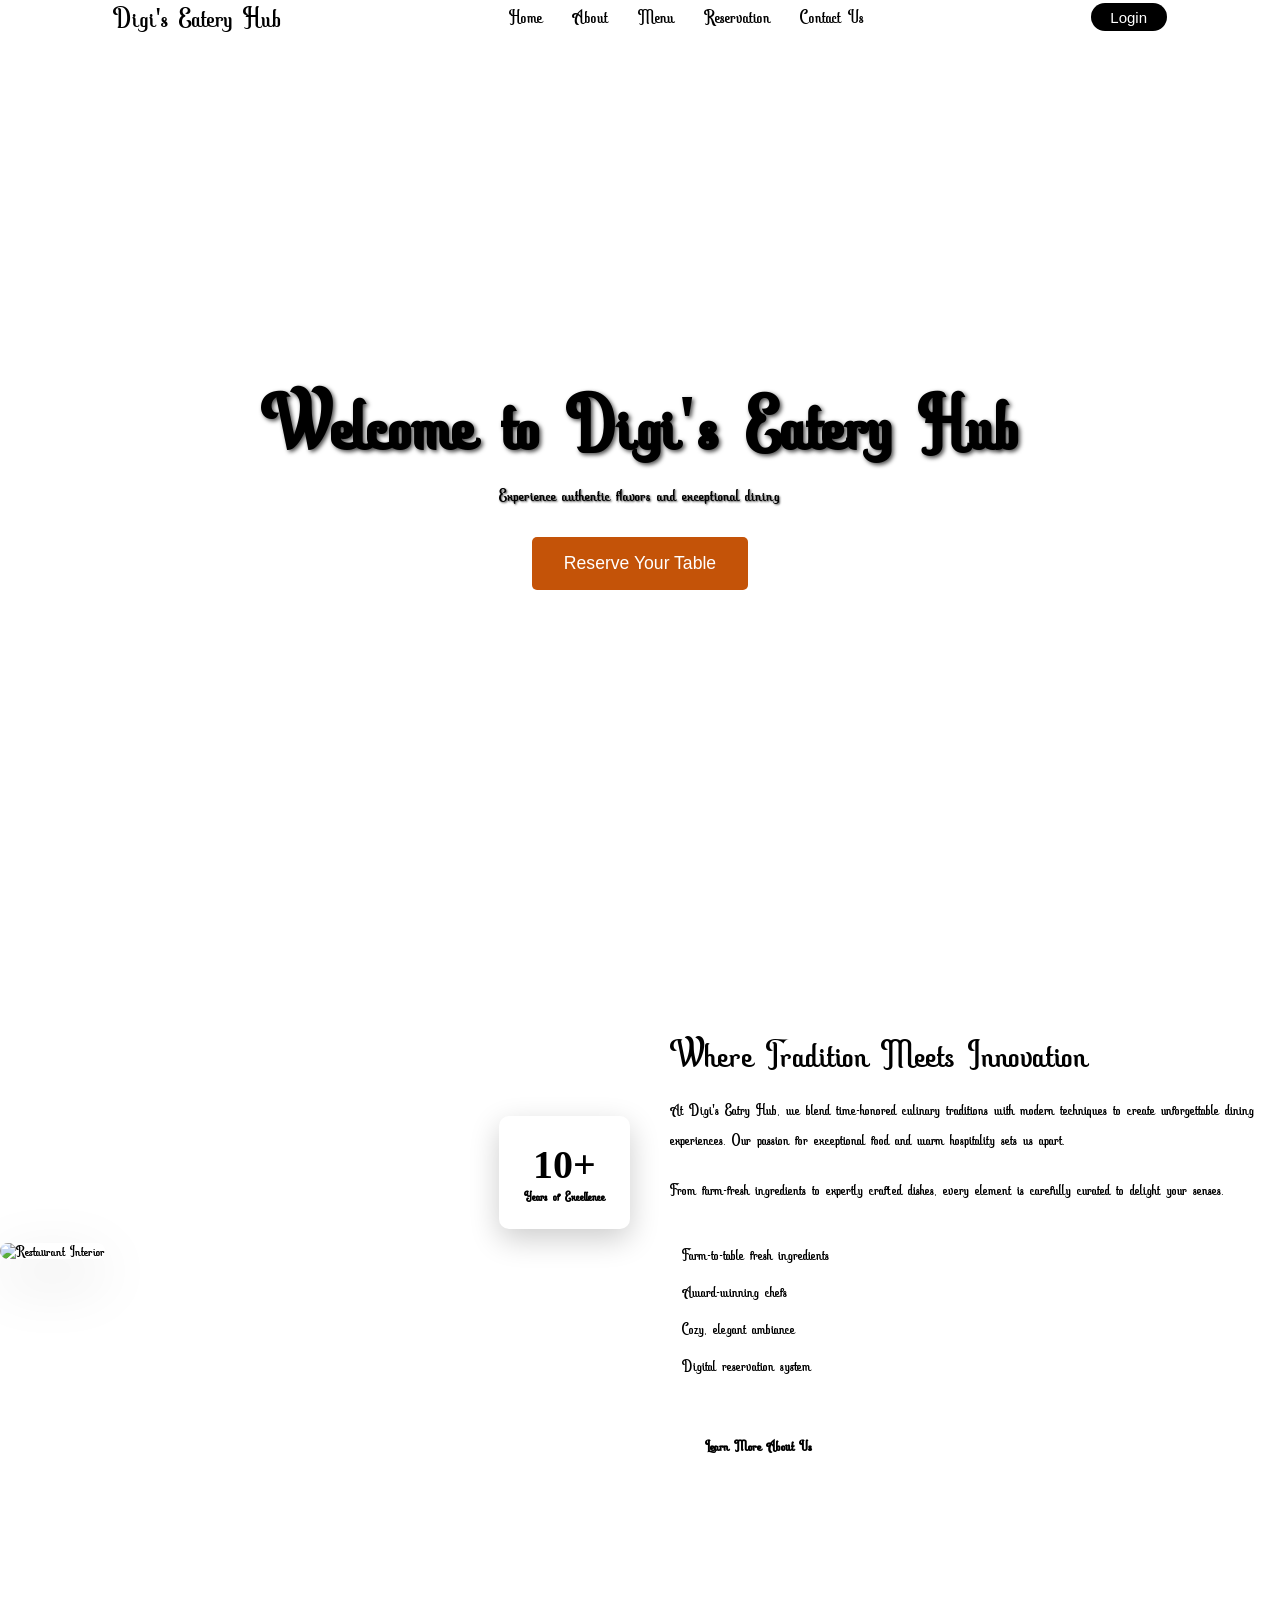
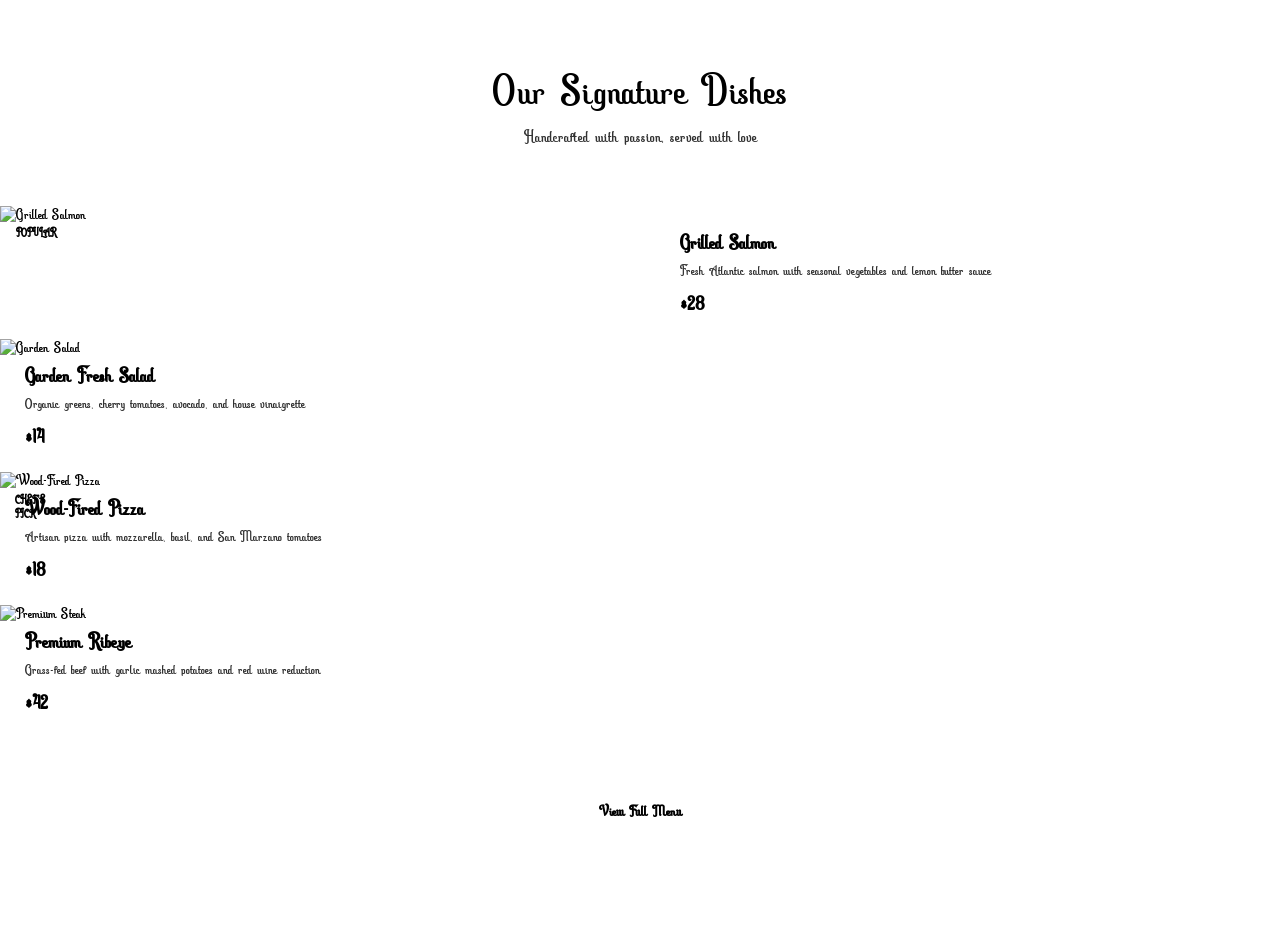
==== index.html @ 2cd18db2 "so nothing new in the index.html,about.html,js and images but i added 3 fonts and styled one of them" ====
<!DOCTYPE html>
<html lang="en">

<head>
    <meta charset="UTF-8">
    <meta name="viewport" content="width=device-width, initial-scale=1.0">
    <title>Document</title>
    <link rel="stylesheet" href="./Css/Style.css">
</head>

<body>
    <header>
        <div class="logo">
      <a href="index.html">Digi's Eatery Hub</a>
        </div>
        <nav class="navlink">
            <ul>
                <li><a href="index.html">Home</a></li>
                <li><a href="about.html">About</a></li>
                <li><a href="menu.html">Menu</a></li>
                <li><a href="reservation.html">Reservation</a></li>
                <li><a href="contact.html">Contact Us</a></li>
            </ul>
        </nav>
        <button type="button">Login</button>
    </header>
    <main>

<section class="hero">
    <div class="hero-content">
        <h1>Welcome to Digi's Eatery Hub</h1>
        <p>Experience authentic flavors and exceptional dining</p>
        <button class="cta-button">Reserve Your Table</button>
    </div>
</section>

<section class="about-preview">
        <div class="container">
            <div class="about-grid">
                <div class="about-image">
                    <img src="https://images.unsplash.com/photo-1559339352-11d035aa65de?w=600&h=500&fit=crop" alt="Restaurant Interior">
                    <div class="experience-badge">
                        <span class="years">10+</span>
                        <span class="text">Years of Excellence</span>
                    </div>
                </div><div class="about-content">
                    <h2>Where Tradition Meets Innovation</h2>
                    <p>At Digi's Eatry Hub, we blend time-honored culinary traditions with modern techniques to create unforgettable dining experiences. Our passion for exceptional food and warm hospitality sets us apart.</p>
                    <p>From farm-fresh ingredients to expertly crafted dishes, every element is carefully curated to delight your senses.</p>
                    <ul class="features-list">
                        <li><i class="fas fa-check"></i> Farm-to-table fresh ingredients</li>
                        <li><i class="fas fa-check"></i> Award-winning chefs</li>
                        <li><i class="fas fa-check"></i> Cozy, elegant ambiance</li>
                        <li><i class="fas fa-check"></i> Digital reservation system</li>
                    </ul>
                    <a href="about.html" class="btn-outline">Learn More About Us</a>
                </div>
            </div>
        </div>
    </section>

    <section class="menu-highlights">
        <div class="container">
            <div class="section-header">
                <h2>Our Signature Dishes</h2>
                <p>Handcrafted with passion, served with love</p>
            </div>
            <div class="menu-grid">
                <div class="menu-card">
                    <div class="menu-image">
                        <img src="https://images.unsplash.com/photo-1546069901-ba9599a7e63c?w=400&h=300&fit=crop" alt="Grilled Salmon">
                        <span class="popular-tag">Popular</span>
                    </div>
                    </div>
                     <div class="menu-info">
                        <h3>Grilled Salmon</h3>
                        <p>Fresh Atlantic salmon with seasonal vegetables and lemon butter sauce</p>
                        <span class="price">$28</span>
                    </div>
                </div>
                <div class="menu-card">
                    <div class="menu-image">
                        <img src="https://images.unsplash.com/photo-1540189549336-e6e99c3679fe?w=400&h=300&fit=crop" alt="Garden Salad">
                    </div>
                    <div class="menu-info">
                        <h3>Garden Fresh Salad</h3>
                        <p>Organic greens, cherry tomatoes, avocado, and house vinaigrette</p>
                        <span class="price">$14</span>
                    </div>
                </div>
                <div class="menu-card">
                    <div class="menu-image">
                        <img src="https://images.unsplash.com/photo-1565299624946-b28f40a0ae38?w=400&h=300&fit=crop" alt="Wood-Fired Pizza">
                        <span class="popular-tag">Chef's Pick</span>
                    </div>
                    <div class="menu-info">
                        <h3>Wood-Fired Pizza</h3>
                        <p>Artisan pizza with mozzarella, basil, and San Marzano tomatoes</p>
                        <span class="price">$18</span>
                    </div>
                </div>
                <div class="menu-card">
                    <div class="menu-image">
                        <img src="https://images.unsplash.com/photo-1504674900247-0877df9cc836?w=400&h=300&fit=crop" alt="Premium Steak">
                    </div>
                    <div class="menu-info">
                        <h3>Premium Ribeye</h3>
                        <p>Grass-fed beef with garlic mashed potatoes and red wine reduction</p>
                        <span class="price">$42</span>
                    </div>
                    </div>
            </div>
            <div class="center-btn">
                <a href="menu.html" class="btn-primary">View Full Menu</a>
            </div>
        </div>
    </section>

    <script src="script.js"></script>
</body>

</html>
---- Css/Style.css ----
* {
    margin: 0;
    padding: 0;
    box-sizing: border-box;
    list-style: none;
    text-decoration: none;
}

:root{
  --primary-color--: black;
  
}
@font-face {
    font-family: 'herofont';
    src: url(../Almadinah.ttf) format('truetype');
}

html, body {
    font-size: 100%;
    font-style: normal;
    font-optical-sizing: auto;
    font-family: 'herofont';
}
header{
    display: flex;
    justify-content: space-around;
    align-items: center;
}
header > .logo > a{
    font-size: 30px;
    color: var(--primary-color--);
    font-family: 'herofont';
}
.navlink ul{
    display: inline-flex;
    gap: 30px;
}

.navlink ul li a {
    font-size: 20px;
    color: #000000;
}
.navlink ul li a:hover {
    color: #c45308;
}
button {
    background-color: black;
    color: white;
    border: none;
    padding: 0.35rem 1.22rem;
    font-size: 15px;
    border-radius: 20px;
}

button:hover {
    color: black;
    background-color: aliceblue   
}

.hero {
  height: 100vh;
  background-image: url("../Image/images/hero.jpg");
  background-size: cover;
  background-position: center;
  background-repeat: no-repeat;
  display: flex;
  align-items: center;
  justify-content: center;
  text-align: center;
  color: #000000;
}

.hero-content {
  max-width: 1000px;
  padding: 4rem;
  animation: fadeIn 1.6s ease-in-out;
}

@keyframes fadeIn {
  from {
    opacity: 0;
    transform: translateY(30px);
  }
  to {
    opacity: 1;
    transform: translateY(0);
  }
}

.hero-content h1 {
  font-size: 5rem;
  margin-bottom: 1rem;
  text-shadow: 2px 2px 4px rgba(0,0,0,0.7);
}

.hero-content p {
  font-size: 1.2rem;
  margin-bottom: 2rem;
  text-shadow: 1px 1px 2px rgba(0,0,0,0.7);
}

.cta-button {
  background-color: #c45308;
  color: white;
  border: none;
  padding: 1rem 2rem;
  font-size: 1.1rem;
  border-radius: 5px;
  cursor: pointer;
  transition: background-color 0.4s;
}

.cta-button:hover {
  background-color: #a04006;
}

@media (min-width: 320px) and (max-width: 480px) {
  .navlink ul {
    flex-direction: column;
    gap: 20px;
  }
  .navlink ul li a {
    font-size: 18px;
  }
  
}

.about {
  display: flex;
  gap: 40px;
  padding: 60px;
  background: white;
}

.about-images img {
  width: 150px;
  margin: 10px;
  border-radius: 10px;
}

.about-text {
  max-width: 500px;
}

.about-text h2 {
  margin: 10px 0;
}

.stats {
  margin-top: 20px;
}

.about-preview {
    padding: 100px 0;
    background: var(--light);
}

.about-grid {
    display: grid;
    grid-template-columns: 1fr 1fr;
    gap: 60px;
    align-items: center;
}

.about-image {
    position: relative;
}

.about-image img {
    width: 100%;
    border-radius: 10px;
    box-shadow: 0 20px 60px rgba(0,0,0,0.15);
}

.experience-badge {
    position: absolute;
    bottom: 30px;
    right: -20px;
    background: var(--gold);
    color: var(--dark);
    padding: 25px;
    border-radius: 10px;
    text-align: center;
    box-shadow: 0 10px 30px rgba(0,0,0,0.2);
}

.experience-badge .years {
    display: block;
    font-size: 2.5rem;
    font-weight: 700;
    font-family: 'Playfair Display', serif;
}

.experience-badge .text {
    font-size: 0.85rem;
    font-weight: 600;
}

.about-content h2 {
    font-size: 2.5rem;
    color: var(--dark);
    margin-bottom: 20px;
    font-weight: 400;
}

.about-content p {
    margin-bottom: 20px;
    line-height: 1.8;
    font-size: 1.05rem;
}
.features-list {
    list-style: none;
    margin: 30px 0;
}

.features-list li {
    padding: 10px 0;
    display: flex;
    align-items: center;
    gap: 12px;
    font-size: 1.05rem;
}

.features-list i {
    color: var(--gold);
    font-size: 1.1rem;
}

.btn-outline {
    display: inline-block;
    padding: 14px 35px;
    border: 2px solid var(--primary);
    color: var(--primary);
    text-decoration: none;
    border-radius: 50px;
    font-weight: 700;
    transition: all 0.3s;
    margin-top: 10px;
}

.btn-outline:hover {
    background: var(--primary);
    color: var(--white);
    transform: translateY(-2px);
}

.menu-highlights {
    padding: 100px 0;
    background: var(--white);
}

.section-header {
    text-align: center;
    margin-bottom: 60px;
}

.section-header h2 {
    font-size: 2.8rem;
    color: var(--dark);
    margin-bottom: 15px;
    font-weight: 400;
}

.section-header p {
    font-size: 1.1rem;
    color: var(--text);
    opacity: 0.8;
}

.menu-grid {
    display: grid;
    grid-template-columns: repeat(auto-fit, minmax(280px, 1fr));
    gap: 30px;
}

.menu-card {
    background: var(--white);
    border-radius: 10px;
    overflow: hidden;
    box-shadow: 0 5px 20px var(--shadow);
    transition: transform 0.3s, box-shadow 0.3s;
}

.menu-card:hover {
    transform: translateY(-10px);
    box-shadow: 0 15px 40px rgba(0,0,0,0.15);
}

.menu-image {
    position: fixed;
    height: 210px;
    overflow: hidden;
}

.menu-image img {
    width: 100%;
    height: 100%;
    object-fit: cover;
    transition: transform 0.3s;
}

.menu-card:hover .menu-image img {
    transform: scale(2.1);
}

.popular-tag {
    position: absolute;
    top: 15px;
    right: 15px;
    background: var(--gold);
    color: var(--dark);
    padding: 5px 15px;
    border-radius: 20px;
    font-size: 0.75rem;
    font-weight: 700;  
    text-transform: uppercase;
}

.menu-info {
    padding: 25px;
}

.menu-info h3 {
    font-size: 1.4rem;
    color: var(--dark);
    margin-bottom: 10px;
    font-weight: 600;
}

.menu-info p {
    font-size: 0.95rem;
    color: var(--text);
    margin-bottom: 15px;
    opacity: 0.8;
}

.menu-info .price {
    font-size: 1.3rem;
    color: var(--gold);
    font-weight: 700;
}

.center-btn {
    text-align: center;
    margin-top: 50px;
}

.btn-primary {
    display: inline-block;
    background: var(--white);
    color: var(--dark);
    padding: 15px 40px;
    border-radius: 50px;
    text-decoration: none;
    font-weight: 700;
    transition: all 0.3s;
    border: 2px solid var(--white);
}

.btn-primary:hover {
    background: transparent;
    color: var(--white);
    transform: translateY(-3px);
}

@media (min-width: 320px) and (max-width: 768px) {
  .about {
    flex-direction: column;
    align-items: center;
    text-align: center;
  }

  .about-images img {
    width: 100px;
  }

  .about-text {
    max-width: none;
  }
  
}
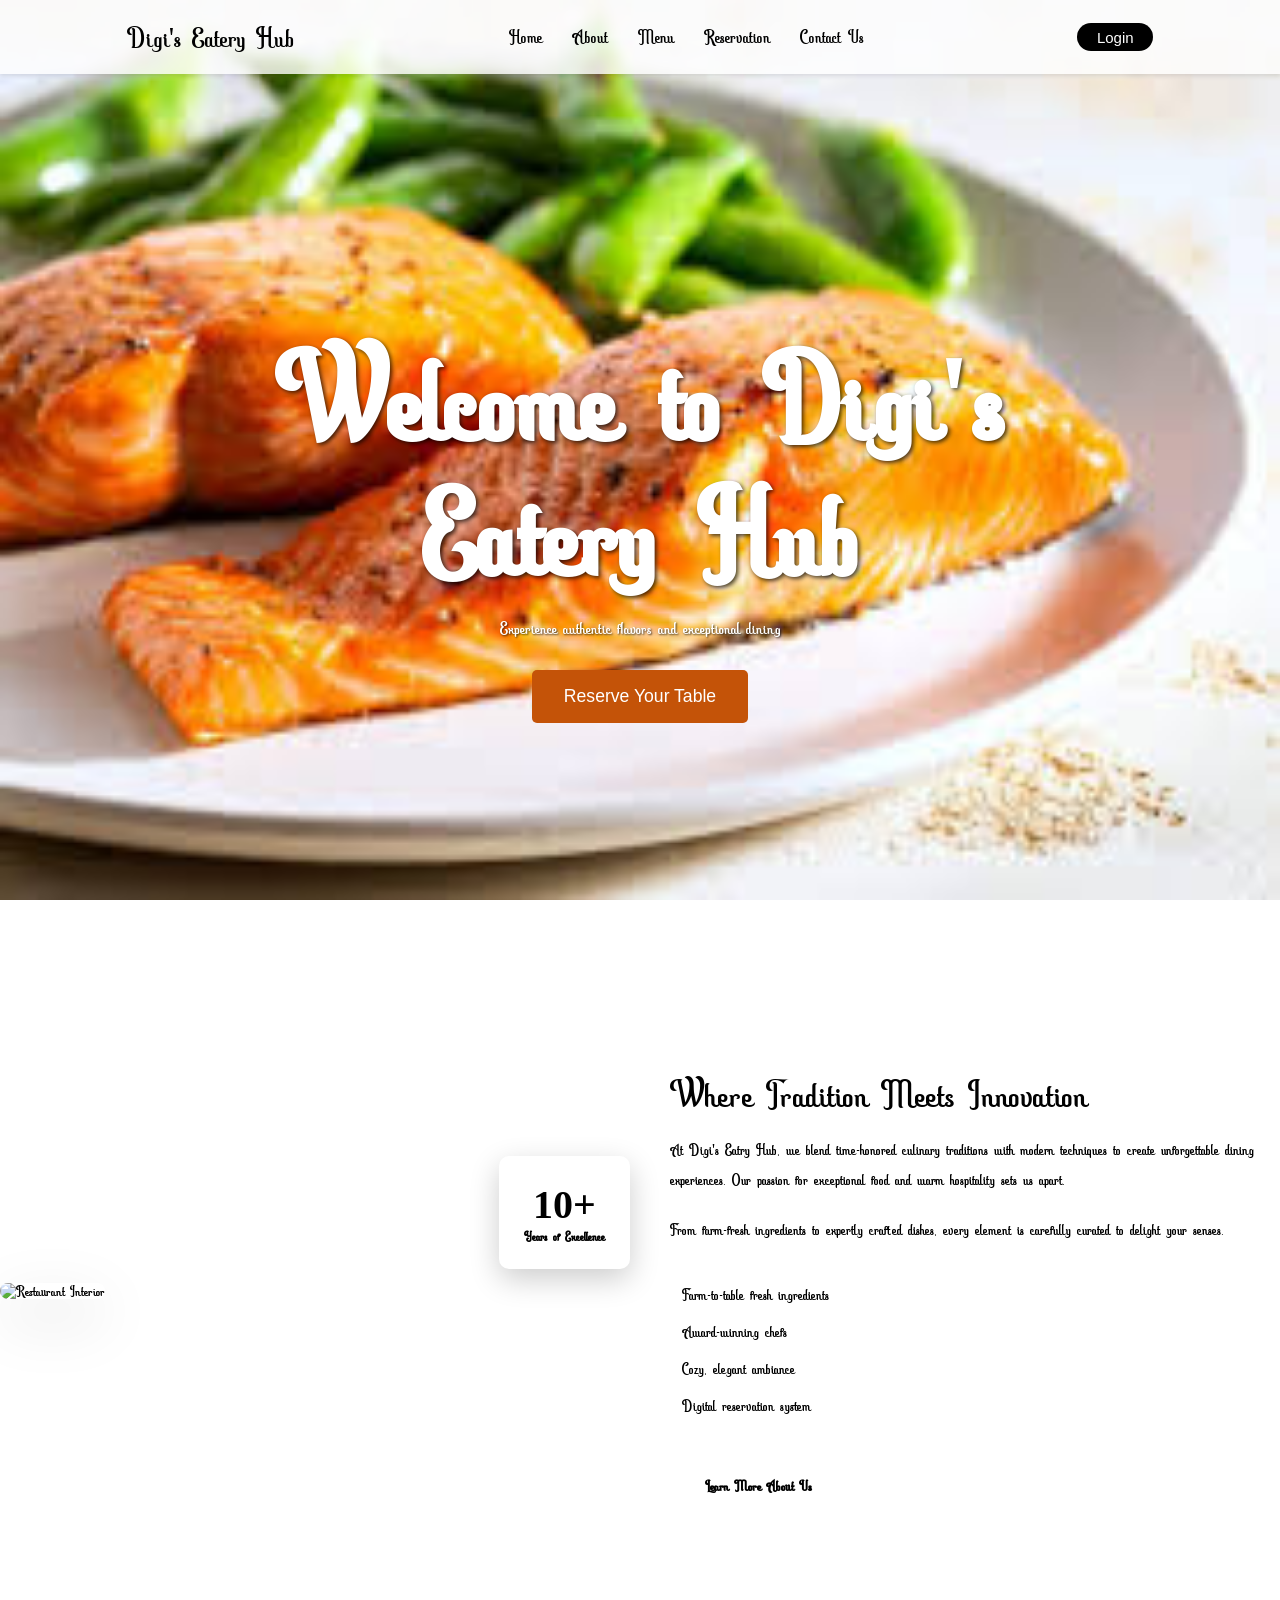
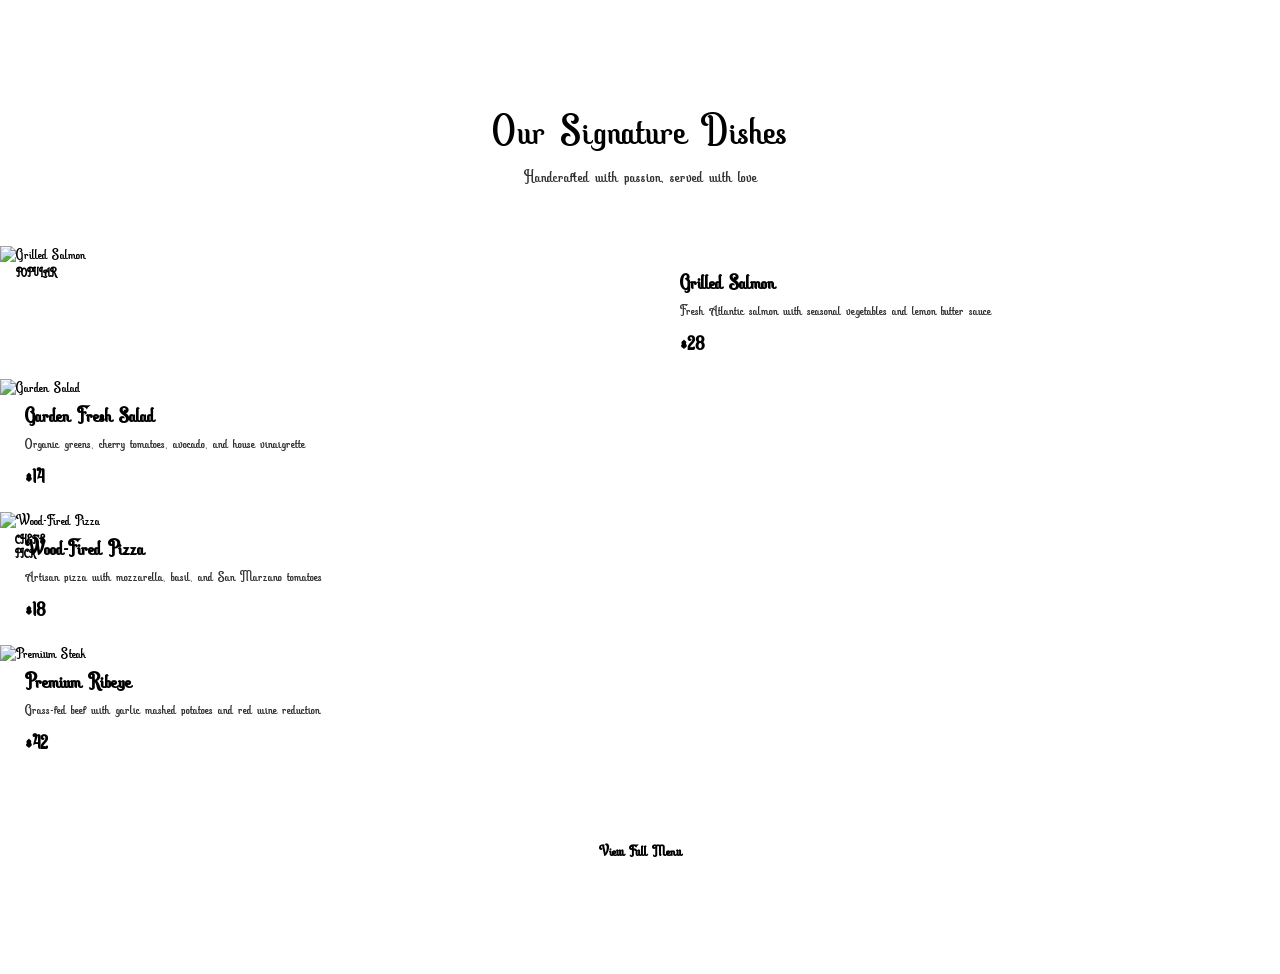
==== commit 18209f0c: "work 1" ====
--- a/index.html
+++ b/index.html
@@ -28,7 +28,7 @@
 
 <section class="hero">
     <div class="hero-content">
-        <h1>Welcome to Digi's Eatery Hub</h1>
+        <h1>Welcome to Digi's <br> Eatery Hub</h1>
         <p>Experience authentic flavors and exceptional dining</p>
         <button class="cta-button">Reserve Your Table</button>
     </div>
--- a/Css/Style.css
+++ b/Css/Style.css
@@ -20,11 +20,20 @@
     font-style: normal;
     font-optical-sizing: auto;
     font-family: 'herofont';
+    background-image: url(../background.jpg);
+    background-size: 100% 100%;
+    background-position: center;
+    background-repeat: no-repeat;
+    background-attachment: fixed;
+    
 }
 header{
     display: flex;
     justify-content: space-around;
     align-items: center;
+        padding: 20px;
+        background-color: rgba(255, 255, 255, 0.8);
+         box-shadow: 0 2px 4px rgba(0, 0, 0, 0.1);
 }
 header > .logo > a{
     font-size: 30px;
@@ -67,7 +76,7 @@
   align-items: center;
   justify-content: center;
   text-align: center;
-  color: #000000;
+  color: #fff;
 }
 
 .hero-content {
@@ -88,7 +97,7 @@
 }
 
 .hero-content h1 {
-  font-size: 5rem;
+  font-size: 8rem;
   margin-bottom: 1rem;
   text-shadow: 2px 2px 4px rgba(0,0,0,0.7);
 }
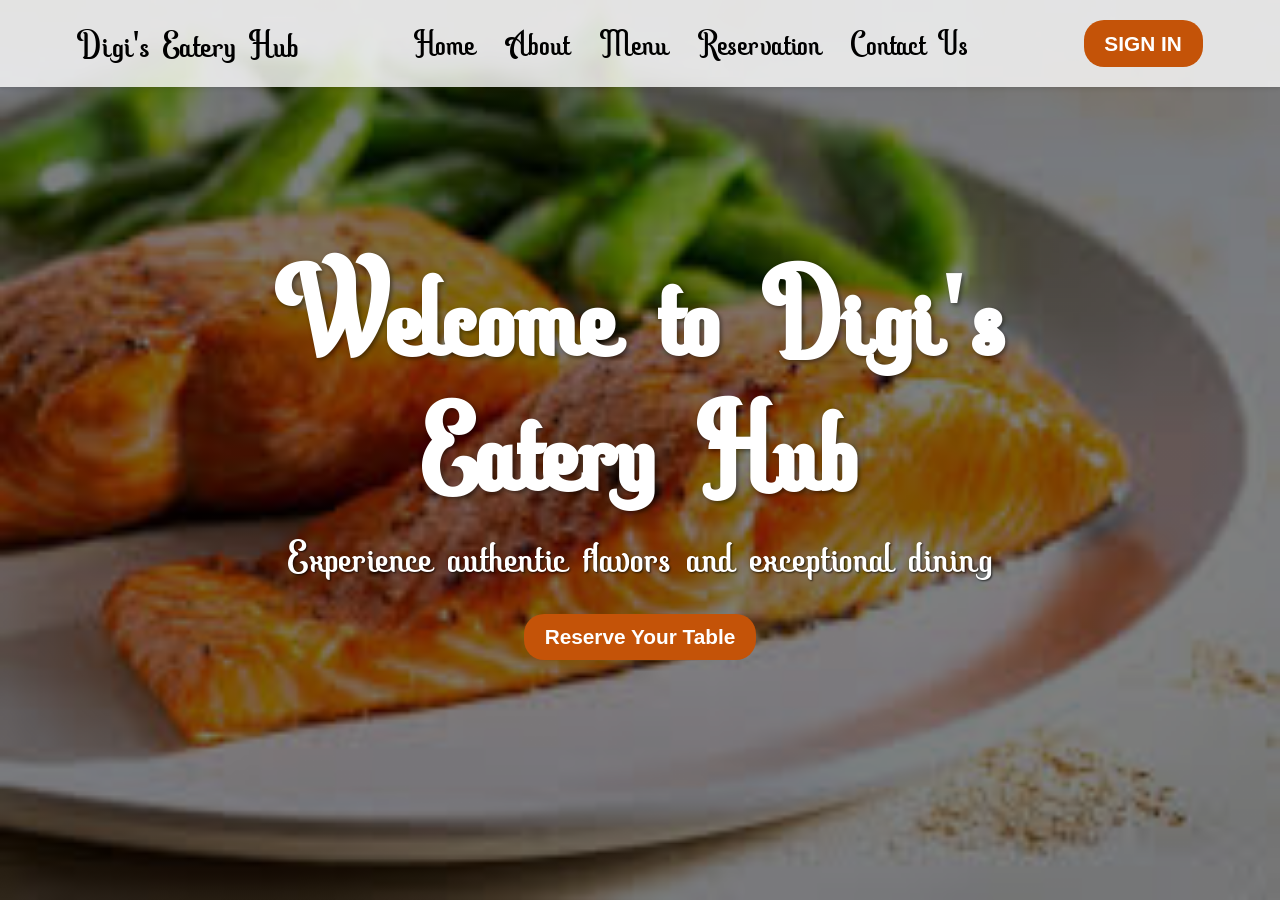
==== commit 54a7d4ef: "done with hero" ====
--- a/index.html
+++ b/index.html
@@ -11,7 +11,7 @@
 <body>
     <header>
         <div class="logo">
-      <a href="index.html">Digi's Eatery Hub</a>
+            <a href="index.html">Digi's Eatery Hub</a>
         </div>
         <nav class="navlink">
             <ul>
@@ -22,20 +22,23 @@
                 <li><a href="contact.html">Contact Us</a></li>
             </ul>
         </nav>
-        <button type="button">Login</button>
+        <button type="button">SIGN IN</button>
     </header>
+
+    </div>
+
     <main>
 
-<section class="hero">
-    <div class="hero-content">
-        <h1>Welcome to Digi's <br> Eatery Hub</h1>
-        <p>Experience authentic flavors and exceptional dining</p>
-        <button class="cta-button">Reserve Your Table</button>
-    </div>
-</section>
-
-<section class="about-preview">
-        <div class="container">
+        <section class="hero">
+            <div class="hero-content">
+                <h1>Welcome to Digi's <br> <span> Eatery Hub</span></h1>
+                <p>Experience authentic flavors and exceptional dining</p>
+                <button class="cta-button">Reserve Your Table</button>
+            </div>
+        </section>
+        
+            <!-- <section class="about-preview">= -->
+            <!--<div class="container">
             <div class="about-grid">
                 <div class="about-image">
                     <img src="https://images.unsplash.com/photo-1559339352-11d035aa65de?w=600&h=500&fit=crop" alt="Restaurant Interior">
@@ -59,64 +62,31 @@
         </div>
     </section>
 
-    <section class="menu-highlights">
-        <div class="container">
-            <div class="section-header">
-                <h2>Our Signature Dishes</h2>
-                <p>Handcrafted with passion, served with love</p>
+     <section class="menu-highlights">= -->
+            <!--  <div class="container">
+          <!- <h2 class="section-title">Our Signature Dishes</h2> -->
+            <!--<div class="menu-grid">-->
+            <!--<div class="menu-item">
+                    <img src="https://images.unsplash.com/photo-1600891964599-f61ba0e24092?w=400&h=300&fit=crop" alt="Dish 1">
+                    <h3>Grilled Salmon with Lemon Butter</h3>
+                    <p>Fresh salmon fillet grilled to perfection, served with a zesty lemon butter sauce.</p>
+                </div>
+                <div class="menu-item">
+                    <img src="https://images.unsplash.com/photo-1540189549336-e6e99c3679fe?w=400&h=300&fit=crop" alt="Dish 2">
+                    <h3>Truffle Mushroom Risotto</h3>
+                    <p>Creamy risotto infused with earthy truffle oil and sautéed mushrooms.</p>
+                </div>
+                <div class="menu-item">
+                    <img src="https://images.unsplash.com/photo-1504674900247-0877df9cc836?w=400&h=300&fit=crop" alt="Dish 3">
+                    <h3>Classic Margherita Pizza</h3>
+                    <p>Thin crust pizza topped with fresh mozzarella, basil, and our signature tomato sauce.</p>
+                </div>
             </div>
-            <div class="menu-grid">
-                <div class="menu-card">
-                    <div class="menu-image">
-                        <img src="https://images.unsplash.com/photo-1546069901-ba9599a7e63c?w=400&h=300&fit=crop" alt="Grilled Salmon">
-                        <span class="popular-tag">Popular</span>
-                    </div>
-                    </div>
-                     <div class="menu-info">
-                        <h3>Grilled Salmon</h3>
-                        <p>Fresh Atlantic salmon with seasonal vegetables and lemon butter sauce</p>
-                        <span class="price">$28</span>
-                    </div>
-                </div>
-                <div class="menu-card">
-                    <div class="menu-image">
-                        <img src="https://images.unsplash.com/photo-1540189549336-e6e99c3679fe?w=400&h=300&fit=crop" alt="Garden Salad">
-                    </div>
-                    <div class="menu-info">
-                        <h3>Garden Fresh Salad</h3>
-                        <p>Organic greens, cherry tomatoes, avocado, and house vinaigrette</p>
-                        <span class="price">$14</span>
-                    </div>
-                </div>
-                <div class="menu-card">
-                    <div class="menu-image">
-                        <img src="https://images.unsplash.com/photo-1565299624946-b28f40a0ae38?w=400&h=300&fit=crop" alt="Wood-Fired Pizza">
-                        <span class="popular-tag">Chef's Pick</span>
-                    </div>
-                    <div class="menu-info">
-                        <h3>Wood-Fired Pizza</h3>
-                        <p>Artisan pizza with mozzarella, basil, and San Marzano tomatoes</p>
-                        <span class="price">$18</span>
-                    </div>
-                </div>
-                <div class="menu-card">
-                    <div class="menu-image">
-                        <img src="https://images.unsplash.com/photo-1504674900247-0877df9cc836?w=400&h=300&fit=crop" alt="Premium Steak">
-                    </div>
-                    <div class="menu-info">
-                        <h3>Premium Ribeye</h3>
-                        <p>Grass-fed beef with garlic mashed potatoes and red wine reduction</p>
-                        <span class="price">$42</span>
-                    </div>
-                    </div>
-            </div>
-            <div class="center-btn">
-                <a href="menu.html" class="btn-primary">View Full Menu</a>
-            </div>
+            <a href="menu.html" class="btn-outline">Explore Our Full Menu</a>
         </div>
-    </section>
+    </section> -->
 
-    <script src="script.js"></script>
+            <script src="script.js"></script>
 </body>
 
 </html>
--- a/Css/Style.css
+++ b/Css/Style.css
@@ -8,6 +8,8 @@
 
 :root{
   --primary-color--: black;
+  --secondary-color--: #c45308;
+    --light: #eea95e;
   
 }
 @font-face {
@@ -28,6 +30,8 @@
     
 }
 header{
+    position: fixed;
+    width: 100%;
     display: flex;
     justify-content: space-around;
     align-items: center;
@@ -36,7 +40,7 @@
          box-shadow: 0 2px 4px rgba(0, 0, 0, 0.1);
 }
 header > .logo > a{
-    font-size: 30px;
+    font-size: clamp(1.5rem, 4vw, 2.5rem);
     color: var(--primary-color--);
     font-family: 'herofont';
 }
@@ -46,29 +50,31 @@
 }
 
 .navlink ul li a {
-    font-size: 20px;
+    font-size: 2.3rem;
     color: #000000;
 }
 .navlink ul li a:hover {
     color: #c45308;
 }
 button {
-    background-color: black;
+    background-color: var(--secondary-color--);
     color: white;
     border: none;
-    padding: 0.35rem 1.22rem;
-    font-size: 15px;
+    font-weight: 600;
+    padding: 0.7rem 1.3rem;
+    font-size: 1.3rem;
     border-radius: 20px;
 }
 
 button:hover {
     color: black;
-    background-color: aliceblue   
+    background-color: aliceblue;  
+    box-shadow: 0 4px 8px rgba(0, 0, 0, 0.2);
 }
 
 .hero {
   height: 100vh;
-  background-image: url("../Image/images/hero.jpg");
+  background-image: linear-gradient(rgba(0, 0, 0, 0.5), rgba(0, 0, 0, 0.5)), url("../Image/images/hero.jpg");
   background-size: cover;
   background-position: center;
   background-repeat: no-repeat;
@@ -85,6 +91,7 @@
   animation: fadeIn 1.6s ease-in-out;
 }
 
+
 @keyframes fadeIn {
   from {
     opacity: 0;
@@ -99,29 +106,17 @@
 .hero-content h1 {
   font-size: 8rem;
   margin-bottom: 1rem;
-  text-shadow: 2px 2px 4px rgba(0,0,0,0.7);
+  color: #ffffff;
+  text-shadow: 2px 2px 4px rgba(0, 0, 0, 0.438);
 }
 
 .hero-content p {
-  font-size: 1.2rem;
+  font-size: clamp(1.2rem, 5vw, 3rem);
   margin-bottom: 2rem;
   text-shadow: 1px 1px 2px rgba(0,0,0,0.7);
 }
 
-.cta-button {
-  background-color: #c45308;
-  color: white;
-  border: none;
-  padding: 1rem 2rem;
-  font-size: 1.1rem;
-  border-radius: 5px;
-  cursor: pointer;
-  transition: background-color 0.4s;
-}
-
-.cta-button:hover {
-  background-color: #a04006;
-}
+
 
 @media (min-width: 320px) and (max-width: 480px) {
   .navlink ul {
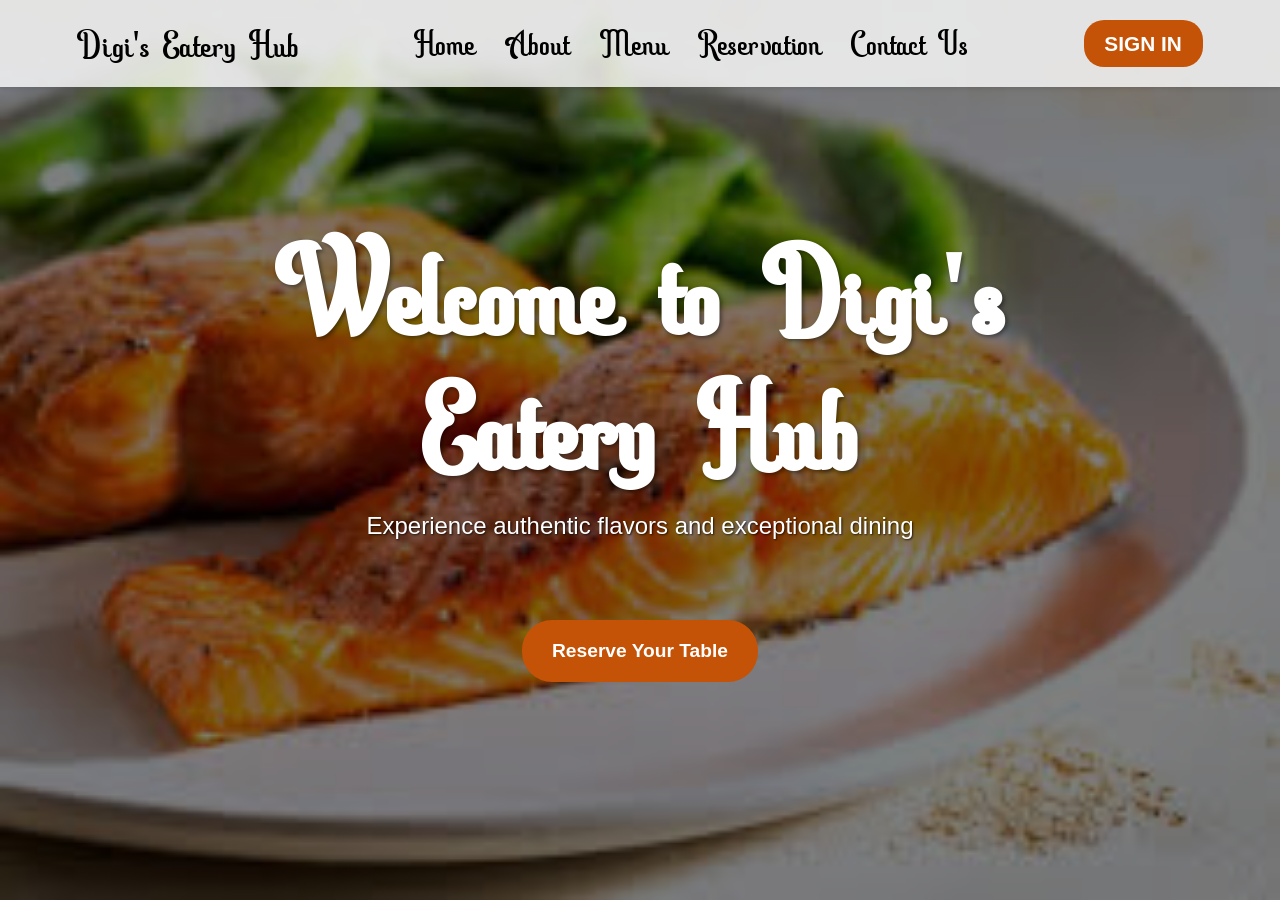
==== commit 6441a2f6: "added animation Co-authored-by: Copilot <copilot@github.com>" ====
--- a/index.html
+++ b/index.html
@@ -32,7 +32,7 @@
         <section class="hero">
             <div class="hero-content">
                 <h1>Welcome to Digi's <br> <span> Eatery Hub</span></h1>
-                <p>Experience authentic flavors and exceptional dining</p>
+                <p class="content-p"></p>
                 <button class="cta-button">Reserve Your Table</button>
             </div>
         </section>
--- a/Css/Style.css
+++ b/Css/Style.css
@@ -104,18 +104,61 @@
 }
 
 .hero-content h1 {
-  font-size: 8rem;
+  font-size: clamp(3rem, 14vw, 8rem);
   margin-bottom: 1rem;
   color: #ffffff;
   text-shadow: 2px 2px 4px rgba(0, 0, 0, 0.438);
 }
 
 .hero-content p {
-  font-size: clamp(1.2rem, 5vw, 3rem);
-  margin-bottom: 2rem;
-  text-shadow: 1px 1px 2px rgba(0,0,0,0.7);
-}
-
+    font-family: Verdana, Geneva, Tahoma, sans-serif;
+    font-size: clamp(1.2rem,3vw,1.5rem);
+    margin-bottom: 2rem;
+    text-shadow: 1px 1px 2px rgba(0,0,0,0.7);
+    position: relative;
+    min-height: 1.5em;
+}
+
+.hero-content p::before {
+    content: 'Experience authentic flavors and exceptional dining';
+    animation: content-p 50s ease infinite;
+}
+
+@keyframes content-p {
+    0%, 2.4% {
+        content: 'Experience authentic flavors and exceptional dining';
+        opacity: 1;
+        transform: translateY(20px);
+    }
+    2.4%, 50% {
+        content: 'Experience authentic flavors and exceptional dining';
+        opacity: 1;
+        transform: translateY(0);
+    }
+    50%, 52.4% {
+        content: 'Our menu features a variety of dishes prepared using the latest cooking techniques';
+        opacity: 1;
+        transform: translateY(20px);
+    }
+    52.4%, 100% {
+        content: 'Our menu features a variety of dishes prepared using the latest cooking techniques';
+        opacity: 1;
+        transform: translateY(0);
+    }
+}
+
+.cta-button {
+  display: inline-block;
+  margin-top: 40px;
+  padding: 20px 30px;
+  background-color: var(--secondary-color--);
+  color: #fff;
+  font-size: 1.2rem;
+  border-radius: 30px;
+  text-decoration: none;
+  font-weight: 600;
+  transition: all 0.3s ease;
+}
 
 
 @media (min-width: 320px) and (max-width: 480px) {
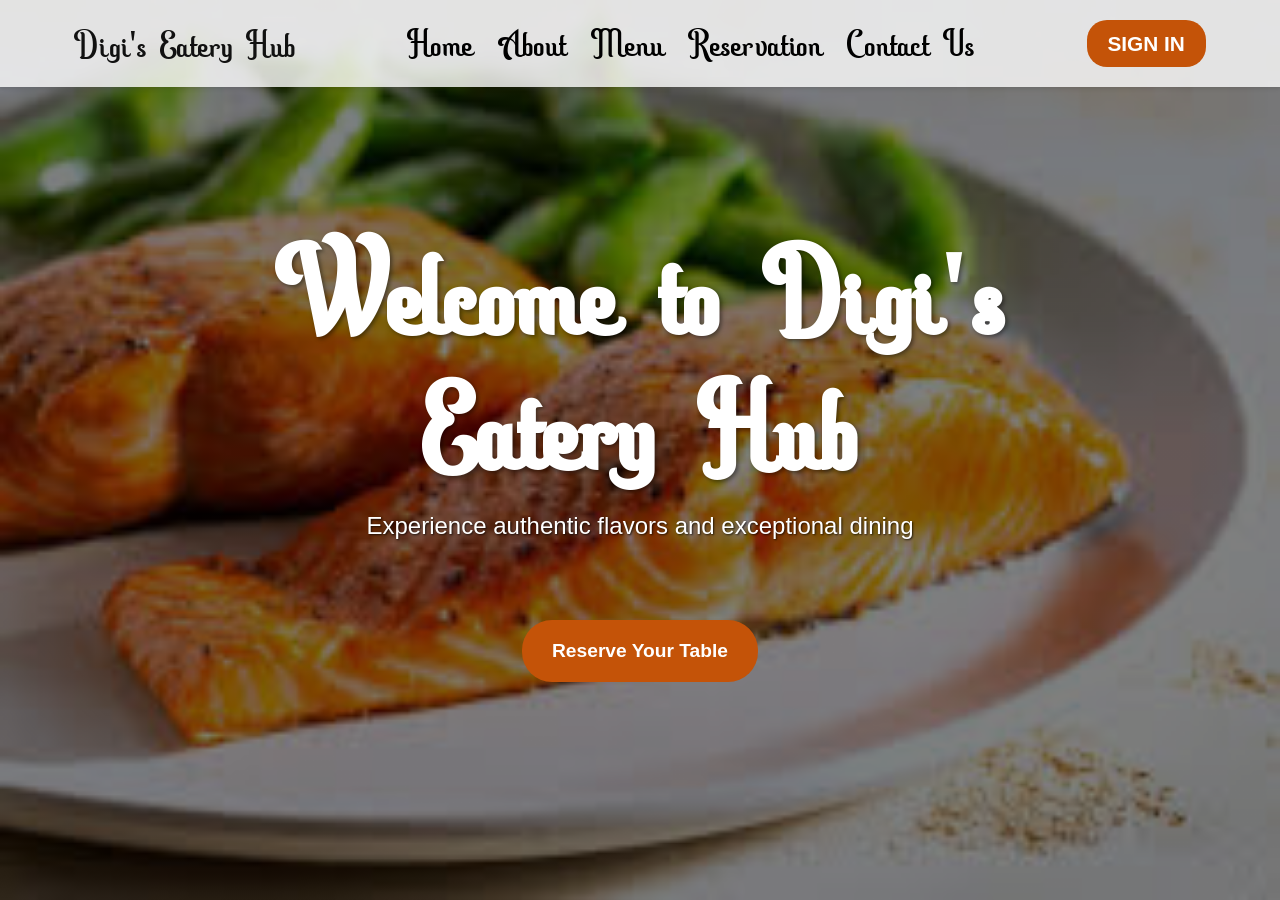
==== commit c2ed3e7d: "worked on my about page" ====
--- a/index.html
+++ b/index.html
@@ -86,7 +86,7 @@
         </div>
     </section> -->
 
-            <script src="script.js"></script>
+            <script src="./Js/Work1.Js"></script>
 </body>
 
 </html>
--- a/Css/Style.css
+++ b/Css/Style.css
@@ -7,10 +7,16 @@
 }
 
 :root{
-  --primary-color--: black;
+  --primary-color--: #111111;
+  --primary: #111111;
   --secondary-color--: #c45308;
-    --light: #eea95e;
-  
+  --secondary: #c45308;
+  --light: #eea95e;
+  --white: #ffffff;
+  --dark: #1f1f1f;
+  --text: #4d4d4d;
+  --gold: #f5c35c;
+  --shadow: rgba(0,0,0,0.1);
 }
 @font-face {
     font-family: 'herofont';
@@ -40,18 +46,19 @@
          box-shadow: 0 2px 4px rgba(0, 0, 0, 0.1);
 }
 header > .logo > a{
-    font-size: clamp(1.5rem, 4vw, 2.5rem);
+    font-size:clamp(2.5rem, 4vw, 2.5rem);
     color: var(--primary-color--);
     font-family: 'herofont';
 }
 .navlink ul{
     display: inline-flex;
-    gap: 30px;
+    gap: 18px;
 }
 
 .navlink ul li a {
-    font-size: 2.3rem;
+    font-size: clamp(2.5rem, 4vw, 2.5rem);
     color: #000000;
+    padding: 0.4rem 0.2rem;
 }
 .navlink ul li a:hover {
     color: #c45308;
@@ -128,22 +135,22 @@
     0%, 2.4% {
         content: 'Experience authentic flavors and exceptional dining';
         opacity: 1;
-        transform: translateY(20px);
+        transition: all 0.3s ease;;
     }
     2.4%, 50% {
         content: 'Experience authentic flavors and exceptional dining';
         opacity: 1;
-        transform: translateY(0);
+        transition: all 0.3s ease;
     }
     50%, 52.4% {
         content: 'Our menu features a variety of dishes prepared using the latest cooking techniques';
         opacity: 1;
-        transform: translateY(20px);
+        transition: all 0.3s ease;
     }
     52.4%, 100% {
         content: 'Our menu features a variety of dishes prepared using the latest cooking techniques';
         opacity: 1;
-        transform: translateY(0);
+        transition: all 0.3s ease;
     }
 }
 
@@ -170,31 +177,116 @@
     font-size: 18px;
   }
   
+  
+}
+
+.page-hero {
+    min-height: 360px;
+    display: flex;
+    align-items: center;
+    justify-content: center;
+    padding: 80px 20px;
+    background: linear-gradient(180deg, rgba(196,83,8,0.16), rgba(255,255,255,0.96));
+    text-align: center;
+}
+
+.page-hero .hero-content {
+    max-width: 860px;
+}
+
+.page-hero .hero-content h1 {
+    font-size: clamp(2.4rem, 4vw, 4.2rem);
+    margin: 0.75rem 0;
+    color: var(--dark);
+}
+
+.page-hero .hero-content p {
+    color: var(--text);
+    font-size: 1.1rem;
+    line-height: 1.8;
+    max-width: 740px;
+    margin: 0 auto;
+}
+
+.section-label {
+    display: inline-block;
+    color: var(--secondary-color--);
+    font-weight: 700;
+    text-transform: uppercase;
+    letter-spacing: 0.2em;
+    margin-bottom: 0.75rem;
 }
 
 .about {
   display: flex;
   gap: 40px;
-  padding: 60px;
-  background: white;
+  padding: 60px 40px;
+  background: var(--white)
+}
+
+.about-images {
+  display: grid;
+  grid-template-columns: repeat(2, minmax(120px, 1fr));
+  gap: 16px;
 }
 
 .about-images img {
-  width: 150px;
-  margin: 10px;
-  border-radius: 10px;
+  width: 100%;
+  display: block;
+  border-radius: 30px;
+  object-fit: cover;
+  min-height: 160px;
 }
 
 .about-text {
-  max-width: 500px;
+  max-width: 560px; 
+  font-size: clamp(1.5rem, 4vw, 1.5rem);
 }
 
 .about-text h2 {
-  margin: 10px 0;
+  margin: 10px 0 18px;
+  font-size: clamp(1.5rem, 4vw, 2.5rem);
+  line-height: 1.1;
+  color: var(--dark);
+}
+
+.about-text p {
+  color: var(--text);
+  font-size: clamp(1.5rem, 4vw, 1.5rem);
+  line-height: 1.85;
 }
 
 .stats {
-  margin-top: 20px;
+  margin-top: 30px;
+  display: grid;
+  grid-template-columns: repeat(2, minmax(0, 1fr));
+  gap: 16px;
+}
+
+.stats div {
+  background: #f8f5f1;
+  padding: 16px 18px;
+  border-radius: 14px;
+  color: var(--dark);
+  font-weight: 600;
+}
+
+.btn {
+    display: inline-block;
+    background-color: var(--secondary-color--);
+    color: var(--white);
+    border: none;
+    font-weight: 600;
+    padding: 0.95rem 1.8rem;
+    font-size: 1rem;
+    border-radius: 30px;
+    text-decoration: none;
+    margin-top: 28px;
+}
+
+.btn:hover {
+    color: var(--dark);
+    background-color: #f7dcb0;
 }
 
 .about-preview {
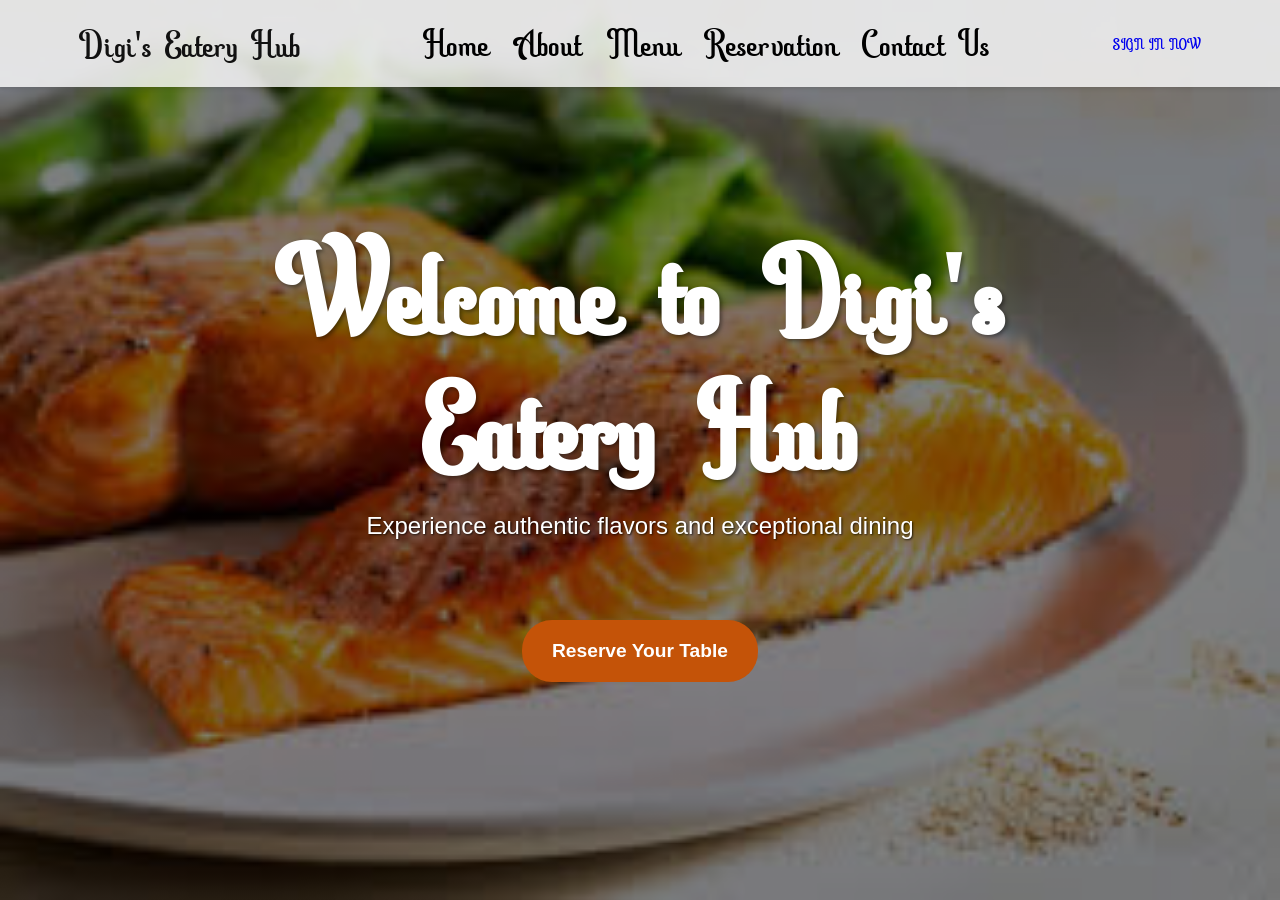
==== commit e19e5ba2: "work1.js,index.html" ====
--- a/index.html
+++ b/index.html
@@ -22,10 +22,8 @@
                 <li><a href="contact.html">Contact Us</a></li>
             </ul>
         </nav>
-        <button type="button">SIGN IN</button>
+        <a href="#signin-modal" class="open-btn">SIGN IN NOW</a>
     </header>
-
-    </div>
 
     <main>
 
@@ -36,9 +34,25 @@
                 <button class="cta-button">Reserve Your Table</button>
             </div>
         </section>
-        
-            <!-- <section class="about-preview">= -->
-            <!--<div class="container">
+
+        <!-- The Sign-In Modal Overlay -->
+        <div id="signin-modal" class="modal-overlay">
+            <div class="modal-box">
+                <a href="#" class="close-btn">&times;</a>
+
+                <h2>Sign In</h2>
+                <form class="signin-form">
+                    <input type="text" id="signin-username" placeholder="Username" required>
+                    
+                    <input type="email" id="signin-email" placeholder="Email Address" required>
+                    <input type="password" id="signin-password" placeholder="Password" required>
+                    <button type="submit" class="submit-btn">Sign In</button>
+                </form>
+            </div>
+        </div>
+
+        <!-- <section class="about-preview">= -->
+        <!--<div class="container">
             <div class="about-grid">
                 <div class="about-image">
                     <img src="https://images.unsplash.com/photo-1559339352-11d035aa65de?w=600&h=500&fit=crop" alt="Restaurant Interior">
@@ -63,10 +77,10 @@
     </section>
 
      <section class="menu-highlights">= -->
-            <!--  <div class="container">
+        <!--  <div class="container">
           <!- <h2 class="section-title">Our Signature Dishes</h2> -->
-            <!--<div class="menu-grid">-->
-            <!--<div class="menu-item">
+        <!--<div class="menu-grid">-->
+        <!--<div class="menu-item">
                     <img src="https://images.unsplash.com/photo-1600891964599-f61ba0e24092?w=400&h=300&fit=crop" alt="Dish 1">
                     <h3>Grilled Salmon with Lemon Butter</h3>
                     <p>Fresh salmon fillet grilled to perfection, served with a zesty lemon butter sauce.</p>
@@ -86,7 +100,7 @@
         </div>
     </section> -->
 
-            <script src="./Js/Work1.Js"></script>
+        <script src="./Js/Work1.Js"></script>
 </body>
 
 </html>
--- a/Css/Style.css
+++ b/Css/Style.css
@@ -75,7 +75,7 @@
 
 button:hover {
     color: black;
-    background-color: aliceblue;  
+    background-color: rgb(73, 85, 95);  
     box-shadow: 0 4px 8px rgba(0, 0, 0, 0.2);
 }
 
@@ -90,6 +90,84 @@
   justify-content: center;
   text-align: center;
   color: #fff;
+}
+
+/* --- MODAL STYLES --- */
+
+/* 1. The semi-transparent background overlay */
+.modal-overlay {
+    position: fixed;
+    top: 0;
+    left: 0;
+    width: 100%;
+    height: 100%;
+    background-color: rgba(94, 42, 42, 0.6); /* Dims the homepage */
+    backdrop-filter: blur(5px);           /* Blurs the background */
+    display: flex;
+    justify-content: center;
+    align-items: center;
+    
+    /* Hidden by default */
+    opacity: 0;
+    pointer-events: none;
+    transition: opacity 0.5s ease;
+}
+
+/* 2. The actual white form box */
+.modal-box {
+    background-color: hsla(0, 0%, 100%, 0.244);
+    padding: 80px;
+    width: 100%;
+    max-width: 400px;
+    border-radius: 12px;
+    position: relative;
+    box-shadow: 0 10px 25px rgba(0, 0, 0, 0.354);
+}
+
+/* 3. The CSS Magic: Show the modal when its ID is targeted */
+.modal-overlay:target {
+    opacity: 1;
+    pointer-events: auto;
+}
+
+/* Form Inner Elements */
+.close-btn {
+    position: absolute;
+    top: 5px;
+    right: 10px;
+    font-size: 1000%;
+    text-decoration: none;
+    color: hwb(0 0% 100% / 0.322);
+}
+
+.modal-box h2 {
+    margin-bottom: 22px;
+    color: #000000;
+}
+
+.signin-form input {
+    width: 100%;
+    padding: 12px;
+    margin-bottom: 15px;
+    border: 1px solid #ddd;
+    border-radius: 6px;
+    font-size: 16px;
+}
+
+.submit-btn {
+    width: 100%;
+    padding: 12px;
+    background-color: #16212a;
+    color: rgb(183, 117, 117);
+    border: none;
+    border-radius: 6px;
+    font-size: 16px;
+    font-weight: bold;
+    cursor: pointer;
+}
+
+.submit-btn:hover {
+    background-color: #0773c5;
 }
 
 .hero-content {
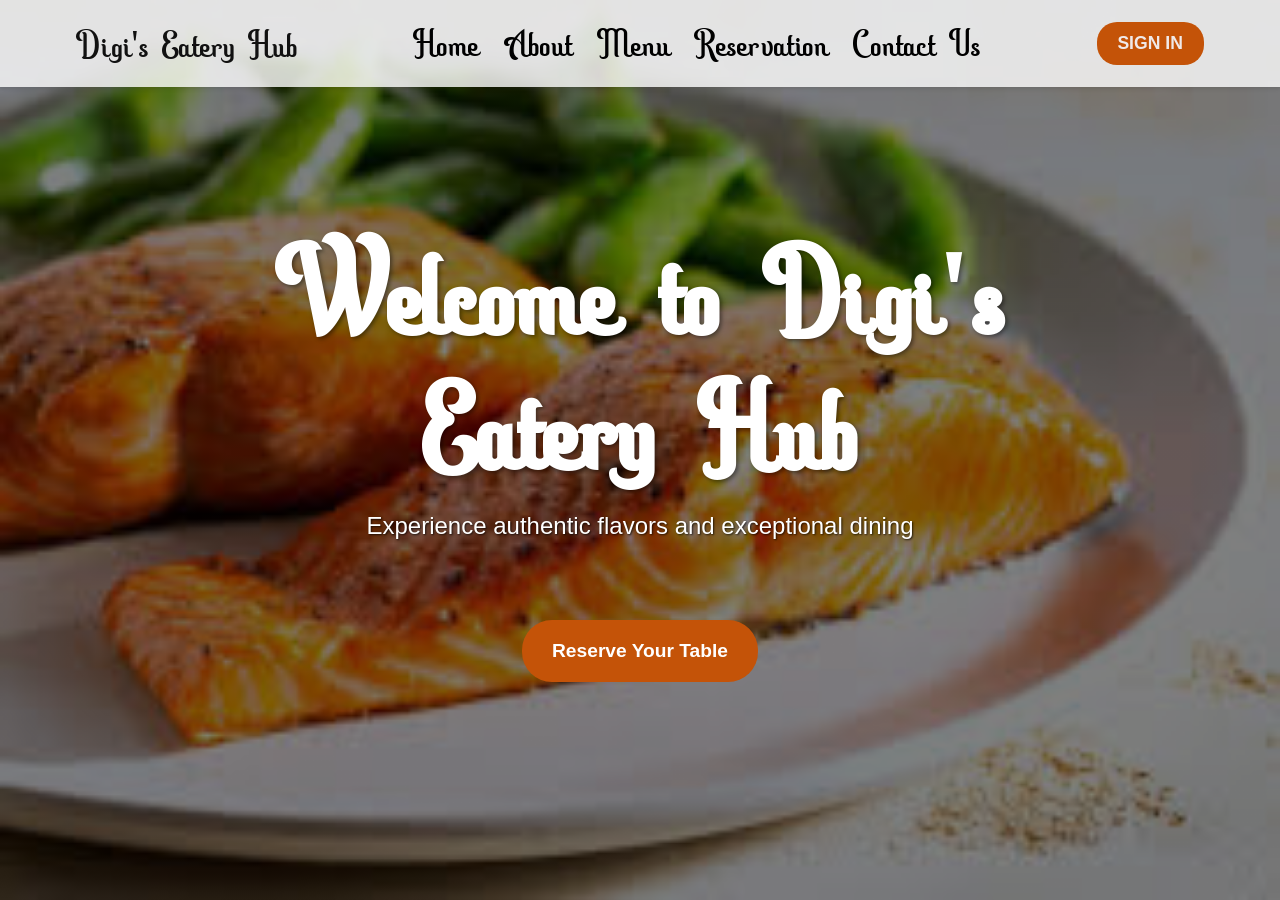
==== commit ffc9440a: "index .html,js,css" ====
--- a/index.html
+++ b/index.html
@@ -22,7 +22,7 @@
                 <li><a href="contact.html">Contact Us</a></li>
             </ul>
         </nav>
-        <a href="#signin-modal" class="open-btn">SIGN IN NOW</a>
+        <a href="#signin-modal" class="open-btn">SIGN IN</a>
     </header>
 
     <main>
@@ -40,13 +40,12 @@
             <div class="modal-box">
                 <a href="#" class="close-btn">&times;</a>
 
-                <h2>Sign In</h2>
                 <form class="signin-form">
                     <input type="text" id="signin-username" placeholder="Username" required>
                     
                     <input type="email" id="signin-email" placeholder="Email Address" required>
                     <input type="password" id="signin-password" placeholder="Password" required>
-                    <button type="submit" class="submit-btn">Sign In</button>
+                    <button type="submit" class="submit-btn">Sign In Now</button>
                 </form>
             </div>
         </div>
--- a/Css/Style.css
+++ b/Css/Style.css
@@ -6,24 +6,26 @@
     text-decoration: none;
 }
 
-:root{
-  --primary-color--: #111111;
-  --primary: #111111;
-  --secondary-color--: #c45308;
-  --secondary: #c45308;
-  --light: #eea95e;
-  --white: #ffffff;
-  --dark: #1f1f1f;
-  --text: #4d4d4d;
-  --gold: #f5c35c;
-  --shadow: rgba(0,0,0,0.1);
-}
+:root {
+    --primary-color--: #111111;
+    --primary: #111111;
+    --secondary-color--: #c45308;
+    --secondary: #c45308;
+    --light: #eea95e;
+    --white: #ffffff;
+    --dark: #1f1f1f;
+    --text: #4d4d4d;
+    --gold: #f5c35c;
+    --shadow: rgba(0, 0, 0, 0.1);
+}
+
 @font-face {
     font-family: 'herofont';
     src: url(../Almadinah.ttf) format('truetype');
 }
 
-html, body {
+html,
+body {
     font-size: 100%;
     font-style: normal;
     font-optical-sizing: auto;
@@ -33,24 +35,27 @@
     background-position: center;
     background-repeat: no-repeat;
     background-attachment: fixed;
-    
-}
-header{
+
+}
+
+header {
     position: fixed;
     width: 100%;
     display: flex;
     justify-content: space-around;
     align-items: center;
-        padding: 20px;
-        background-color: rgba(255, 255, 255, 0.8);
-         box-shadow: 0 2px 4px rgba(0, 0, 0, 0.1);
-}
-header > .logo > a{
-    font-size:clamp(2.5rem, 4vw, 2.5rem);
+    padding: 20px;
+    background-color: rgba(255, 255, 255, 0.8);
+    box-shadow: 0 2px 4px rgba(0, 0, 0, 0.1);
+}
+
+header>.logo>a {
+    font-size: clamp(2.5rem, 4vw, 2.5rem);
     color: var(--primary-color--);
     font-family: 'herofont';
 }
-.navlink ul{
+
+.navlink ul {
     display: inline-flex;
     gap: 18px;
 }
@@ -60,9 +65,11 @@
     color: #000000;
     padding: 0.4rem 0.2rem;
 }
+
 .navlink ul li a:hover {
     color: #c45308;
 }
+
 button {
     background-color: var(--secondary-color--);
     color: white;
@@ -75,21 +82,39 @@
 
 button:hover {
     color: black;
-    background-color: rgb(73, 85, 95);  
+    background-color: rgb(73, 85, 95);
     box-shadow: 0 4px 8px rgba(0, 0, 0, 0.2);
 }
 
 .hero {
-  height: 100vh;
-  background-image: linear-gradient(rgba(0, 0, 0, 0.5), rgba(0, 0, 0, 0.5)), url("../Image/images/hero.jpg");
-  background-size: cover;
-  background-position: center;
-  background-repeat: no-repeat;
-  display: flex;
-  align-items: center;
-  justify-content: center;
-  text-align: center;
-  color: #fff;
+    height: 100vh;
+    background-image: linear-gradient(rgba(0, 0, 0, 0.5), rgba(0, 0, 0, 0.5)), url("../Image/images/hero.jpg");
+    background-size: cover;
+    background-position: center;
+    background-repeat: no-repeat;
+    display: flex;
+    align-items: center;
+    justify-content: center;
+    text-align: center;
+    color: #fff;
+}
+
+.open-btn {
+    background-color: var(--secondary-color--);
+    color: rgb(240, 233, 233);
+    border: none;
+    font-weight: 600;
+    padding: 0.7rem 1.3rem;
+    font-size: 1.1rem;
+    border-radius: 20px;
+    font-family: sans-serif;
+    transition: all 0.3s ease;
+}
+
+.open-btn:hover {
+    color: black;
+    background-color: rgb(73, 85, 95);
+    box-shadow: 0 4px 8px rgba(0, 0, 0, 0.2);
 }
 
 /* --- MODAL STYLES --- */
@@ -101,16 +126,18 @@
     left: 0;
     width: 100%;
     height: 100%;
-    background-color: rgba(94, 42, 42, 0.6); /* Dims the homepage */
-    backdrop-filter: blur(5px);           /* Blurs the background */
+    background-color: rgba(223, 205, 205, 0.576);
+    /* Dims the homepage */
+    backdrop-filter: blur(5px);
+    /* Blurs the background */
     display: flex;
     justify-content: center;
     align-items: center;
-    
+
     /* Hidden by default */
     opacity: 0;
     pointer-events: none;
-    transition: opacity 0.5s ease;
+    transition: opacity 0.2s ease in ease-in-out;
 }
 
 /* 2. The actual white form box */
@@ -119,30 +146,31 @@
     padding: 80px;
     width: 100%;
     max-width: 400px;
-    border-radius: 12px;
+    border-radius: 20px;
     position: relative;
     box-shadow: 0 10px 25px rgba(0, 0, 0, 0.354);
 }
 
 /* 3. The CSS Magic: Show the modal when its ID is targeted */
 .modal-overlay:target {
-    opacity: 1;
+    opacity: 2;
     pointer-events: auto;
 }
 
 /* Form Inner Elements */
 .close-btn {
     position: absolute;
-    top: 5px;
-    right: 10px;
+    top: 4px;
+    right: 12px;
     font-size: 1000%;
     text-decoration: none;
-    color: hwb(0 0% 100% / 0.322);
+    color:  #ea7209;
 }
 
 .modal-box h2 {
     margin-bottom: 22px;
-    color: #000000;
+    color: #975a5aa5;
+    font-size: 1.8rem;
 }
 
 .signin-form input {
@@ -150,56 +178,57 @@
     padding: 12px;
     margin-bottom: 15px;
     border: 1px solid #ddd;
-    border-radius: 6px;
+    border-radius: 30px;
     font-size: 16px;
 }
 
 .submit-btn {
     width: 100%;
     padding: 12px;
-    background-color: #16212a;
-    color: rgb(183, 117, 117);
+    background-color:  rgb(73, 85, 95);;
+    color: rgb(214, 197, 197);
     border: none;
-    border-radius: 6px;
-    font-size: 16px;
+    border-radius: 30px;
+    font-size: 1.1rem;
     font-weight: bold;
     cursor: pointer;
 }
 
 .submit-btn:hover {
-    background-color: #0773c5;
+    background-color: #ea7209;
 }
 
 .hero-content {
-  max-width: 1000px;
-  padding: 4rem;
-  animation: fadeIn 1.6s ease-in-out;
+    max-width: 1000px;
+    padding: 4rem;
+    animation: fadeIn 1.6s ease-in-out;
 }
 
 
 @keyframes fadeIn {
-  from {
-    opacity: 0;
-    transform: translateY(30px);
-  }
-  to {
-    opacity: 1;
-    transform: translateY(0);
-  }
+    from {
+        opacity: 0;
+        transform: translateY(30px);
+    }
+
+    to {
+        opacity: 1;
+        transform: translateY(0);
+    }
 }
 
 .hero-content h1 {
-  font-size: clamp(3rem, 14vw, 8rem);
-  margin-bottom: 1rem;
-  color: #ffffff;
-  text-shadow: 2px 2px 4px rgba(0, 0, 0, 0.438);
+    font-size: clamp(3rem, 14vw, 8rem);
+    margin-bottom: 1rem;
+    color: #ffffff;
+    text-shadow: 2px 2px 4px rgba(0, 0, 0, 0.438);
 }
 
 .hero-content p {
     font-family: Verdana, Geneva, Tahoma, sans-serif;
-    font-size: clamp(1.2rem,3vw,1.5rem);
+    font-size: clamp(1.2rem, 3vw, 1.5rem);
     margin-bottom: 2rem;
-    text-shadow: 1px 1px 2px rgba(0,0,0,0.7);
+    text-shadow: 1px 1px 2px rgba(0, 0, 0, 0.7);
     position: relative;
     min-height: 1.5em;
 }
@@ -210,22 +239,31 @@
 }
 
 @keyframes content-p {
-    0%, 2.4% {
-        content: 'Experience authentic flavors and exceptional dining';
-        opacity: 1;
-        transition: all 0.3s ease;;
-    }
-    2.4%, 50% {
+
+    0%,
+    2.4% {
         content: 'Experience authentic flavors and exceptional dining';
         opacity: 1;
         transition: all 0.3s ease;
-    }
-    50%, 52.4% {
+        ;
+    }
+
+    2.4%,
+    50% {
+        content: 'Experience authentic flavors and exceptional dining';
+        opacity: 1;
+        transition: all 0.3s ease;
+    }
+
+    50%,
+    52.4% {
         content: 'Our menu features a variety of dishes prepared using the latest cooking techniques';
         opacity: 1;
         transition: all 0.3s ease;
     }
-    52.4%, 100% {
+
+    52.4%,
+    100% {
         content: 'Our menu features a variety of dishes prepared using the latest cooking techniques';
         opacity: 1;
         transition: all 0.3s ease;
@@ -233,29 +271,30 @@
 }
 
 .cta-button {
-  display: inline-block;
-  margin-top: 40px;
-  padding: 20px 30px;
-  background-color: var(--secondary-color--);
-  color: #fff;
-  font-size: 1.2rem;
-  border-radius: 30px;
-  text-decoration: none;
-  font-weight: 600;
-  transition: all 0.3s ease;
+    display: inline-block;
+    margin-top: 40px;
+    padding: 20px 30px;
+    background-color: var(--secondary-color--);
+    color: #fff;
+    font-size: 1.2rem;
+    border-radius: 30px;
+    text-decoration: none;
+    font-weight: 600;
+    transition: all 0.3s ease;
 }
 
 
 @media (min-width: 320px) and (max-width: 480px) {
-  .navlink ul {
-    flex-direction: column;
-    gap: 20px;
-  }
-  .navlink ul li a {
-    font-size: 18px;
-  }
-  
-  
+    .navlink ul {
+        flex-direction: column;
+        gap: 20px;
+    }
+
+    .navlink ul li a {
+        font-size: 18px;
+    }
+
+
 }
 
 .page-hero {
@@ -264,7 +303,7 @@
     align-items: center;
     justify-content: center;
     padding: 80px 20px;
-    background: linear-gradient(180deg, rgba(196,83,8,0.16), rgba(255,255,255,0.96));
+    background: linear-gradient(180deg, rgba(196, 83, 8, 0.16), rgba(255, 255, 255, 0.96));
     text-align: center;
 }
 
@@ -296,57 +335,57 @@
 }
 
 .about {
-  display: flex;
-  gap: 40px;
-  padding: 60px 40px;
-  background: var(--white)
+    display: flex;
+    gap: 40px;
+    padding: 60px 40px;
+    background: var(--white)
 }
 
 .about-images {
-  display: grid;
-  grid-template-columns: repeat(2, minmax(120px, 1fr));
-  gap: 16px;
+    display: grid;
+    grid-template-columns: repeat(2, minmax(120px, 1fr));
+    gap: 16px;
 }
 
 .about-images img {
-  width: 100%;
-  display: block;
-  border-radius: 30px;
-  object-fit: cover;
-  min-height: 160px;
+    width: 100%;
+    display: block;
+    border-radius: 30px;
+    object-fit: cover;
+    min-height: 160px;
 }
 
 .about-text {
-  max-width: 560px; 
-  font-size: clamp(1.5rem, 4vw, 1.5rem);
+    max-width: 560px;
+    font-size: clamp(1.5rem, 4vw, 1.5rem);
 }
 
 .about-text h2 {
-  margin: 10px 0 18px;
-  font-size: clamp(1.5rem, 4vw, 2.5rem);
-  line-height: 1.1;
-  color: var(--dark);
+    margin: 10px 0 18px;
+    font-size: clamp(1.5rem, 4vw, 2.5rem);
+    line-height: 1.1;
+    color: var(--dark);
 }
 
 .about-text p {
-  color: var(--text);
-  font-size: clamp(1.5rem, 4vw, 1.5rem);
-  line-height: 1.85;
+    color: var(--text);
+    font-size: clamp(1.5rem, 4vw, 1.5rem);
+    line-height: 1.85;
 }
 
 .stats {
-  margin-top: 30px;
-  display: grid;
-  grid-template-columns: repeat(2, minmax(0, 1fr));
-  gap: 16px;
+    margin-top: 30px;
+    display: grid;
+    grid-template-columns: repeat(2, minmax(0, 1fr));
+    gap: 16px;
 }
 
 .stats div {
-  background: #f8f5f1;
-  padding: 16px 18px;
-  border-radius: 14px;
-  color: var(--dark);
-  font-weight: 600;
+    background: #f8f5f1;
+    padding: 16px 18px;
+    border-radius: 14px;
+    color: var(--dark);
+    font-weight: 600;
 }
 
 .btn {
@@ -386,7 +425,7 @@
 .about-image img {
     width: 100%;
     border-radius: 10px;
-    box-shadow: 0 20px 60px rgba(0,0,0,0.15);
+    box-shadow: 0 20px 60px rgba(0, 0, 0, 0.15);
 }
 
 .experience-badge {
@@ -398,7 +437,7 @@
     padding: 25px;
     border-radius: 10px;
     text-align: center;
-    box-shadow: 0 10px 30px rgba(0,0,0,0.2);
+    box-shadow: 0 10px 30px rgba(0, 0, 0, 0.2);
 }
 
 .experience-badge .years {
@@ -425,6 +464,7 @@
     line-height: 1.8;
     font-size: 1.05rem;
 }
+
 .features-list {
     list-style: none;
     margin: 30px 0;
@@ -500,7 +540,7 @@
 
 .menu-card:hover {
     transform: translateY(-10px);
-    box-shadow: 0 15px 40px rgba(0,0,0,0.15);
+    box-shadow: 0 15px 40px rgba(0, 0, 0, 0.15);
 }
 
 .menu-image {
@@ -529,7 +569,7 @@
     padding: 5px 15px;
     border-radius: 20px;
     font-size: 0.75rem;
-    font-weight: 700;  
+    font-weight: 700;
     text-transform: uppercase;
 }
 
@@ -581,18 +621,18 @@
 }
 
 @media (min-width: 320px) and (max-width: 768px) {
-  .about {
-    flex-direction: column;
-    align-items: center;
-    text-align: center;
-  }
-
-  .about-images img {
-    width: 100px;
-  }
-
-  .about-text {
-    max-width: none;
-  }
-  
+    .about {
+        flex-direction: column;
+        align-items: center;
+        text-align: center;
+    }
+
+    .about-images img {
+        width: 100px;
+    }
+
+    .about-text {
+        max-width: none;
+    }
+
 }
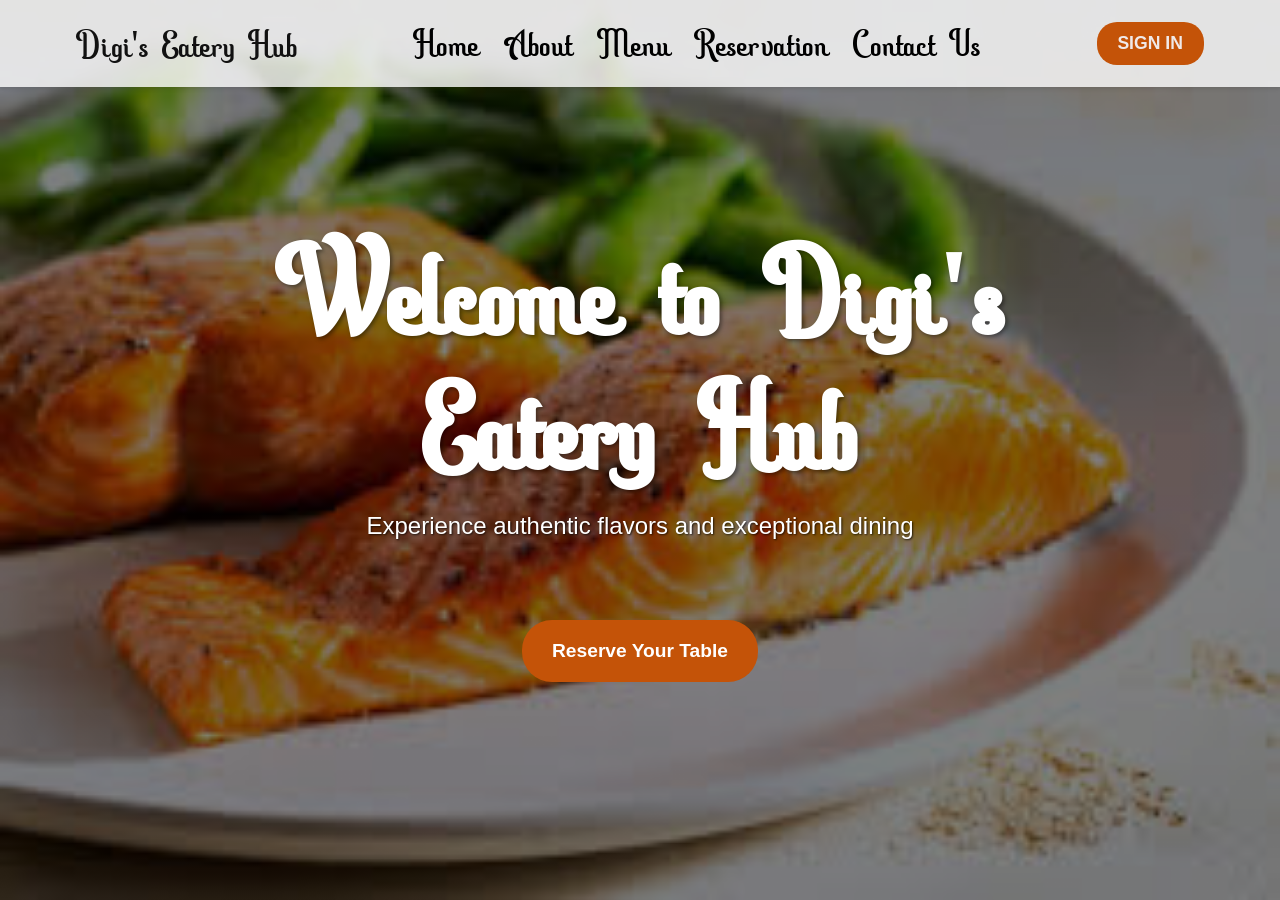
==== commit 6ea9d3cf: "index.html,css" ====
--- a/index.html
+++ b/index.html
@@ -39,12 +39,14 @@
         <div id="signin-modal" class="modal-overlay">
             <div class="modal-box">
                 <a href="#" class="close-btn">&times;</a>
-
+                <h2>Sign In to Your Account</h2>
                 <form class="signin-form">
                     <input type="text" id="signin-username" placeholder="Username" required>
-                    
+
                     <input type="email" id="signin-email" placeholder="Email Address" required>
+
                     <input type="password" id="signin-password" placeholder="Password" required>
+
                     <button type="submit" class="submit-btn">Sign In Now</button>
                 </form>
             </div>
--- a/Css/Style.css
+++ b/Css/Style.css
@@ -133,6 +133,7 @@
     display: flex;
     justify-content: center;
     align-items: center;
+    
 
     /* Hidden by default */
     opacity: 0;
@@ -155,6 +156,7 @@
 .modal-overlay:target {
     opacity: 2;
     pointer-events: auto;
+    animation: content-p 50s ease infinite;
 }
 
 /* Form Inner Elements */
@@ -164,7 +166,10 @@
     right: 12px;
     font-size: 1000%;
     text-decoration: none;
-    color:  #ea7209;
+    color:  #ea7209
+}
+.close-btn:hover {
+    color: rgb(73, 85, 95);
 }
 
 .modal-box h2 {
@@ -181,6 +186,7 @@
     border-radius: 30px;
     font-size: 16px;
 }
+
 
 .submit-btn {
     width: 100%;
